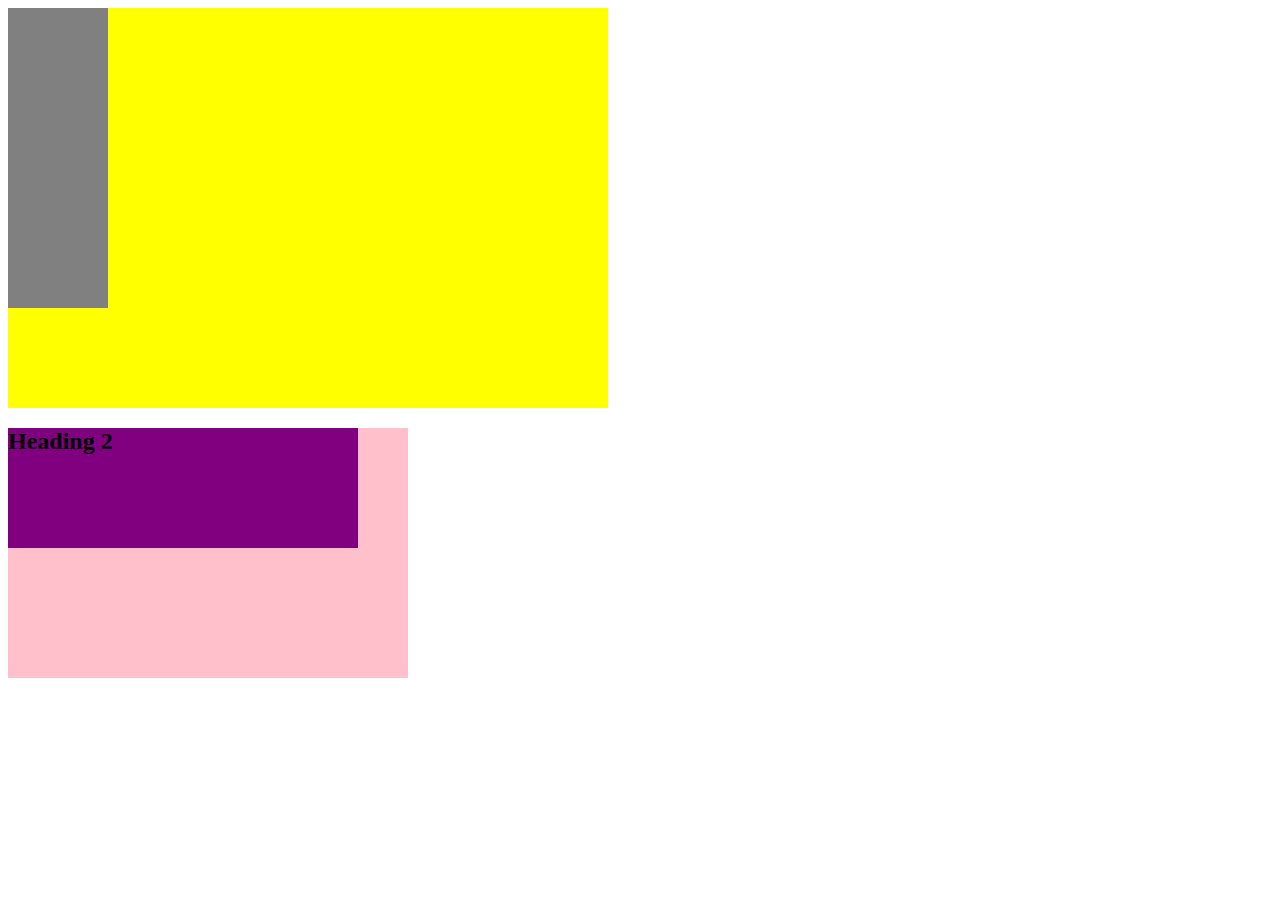
==== form.html @ 09d8c985 "Adding form.html" ====
<!DOCTYPE html>
<html lang="en">
<head>
    <meta charset="UTF-8">
    <meta name="viewport" content="width=device-width, initial-scale=1.0">
    <title>Div Tags</title>

    <style>
        .box1 {
            background-color: yellow;
            width: 600px;
            height: 400px;
        }

        .box2 {
            background-color:pink;
            width: 400px;
            height: 250px;
        }

        .box3 {
            background-color: gray;
            width: 100px;
            height: 300px;
        }

        .box4 {
            background-color:purple;
            width: 350px;
            height: 120px;
        }
    </style>
</head>

<body>
    
    <div class="box1">
        <div class="box3"></div>
    </div>

    <div class="box2">
        <div class="box4">
            <h2>Heading 2</h2>
        </div>
    </div>

</body>
</html>
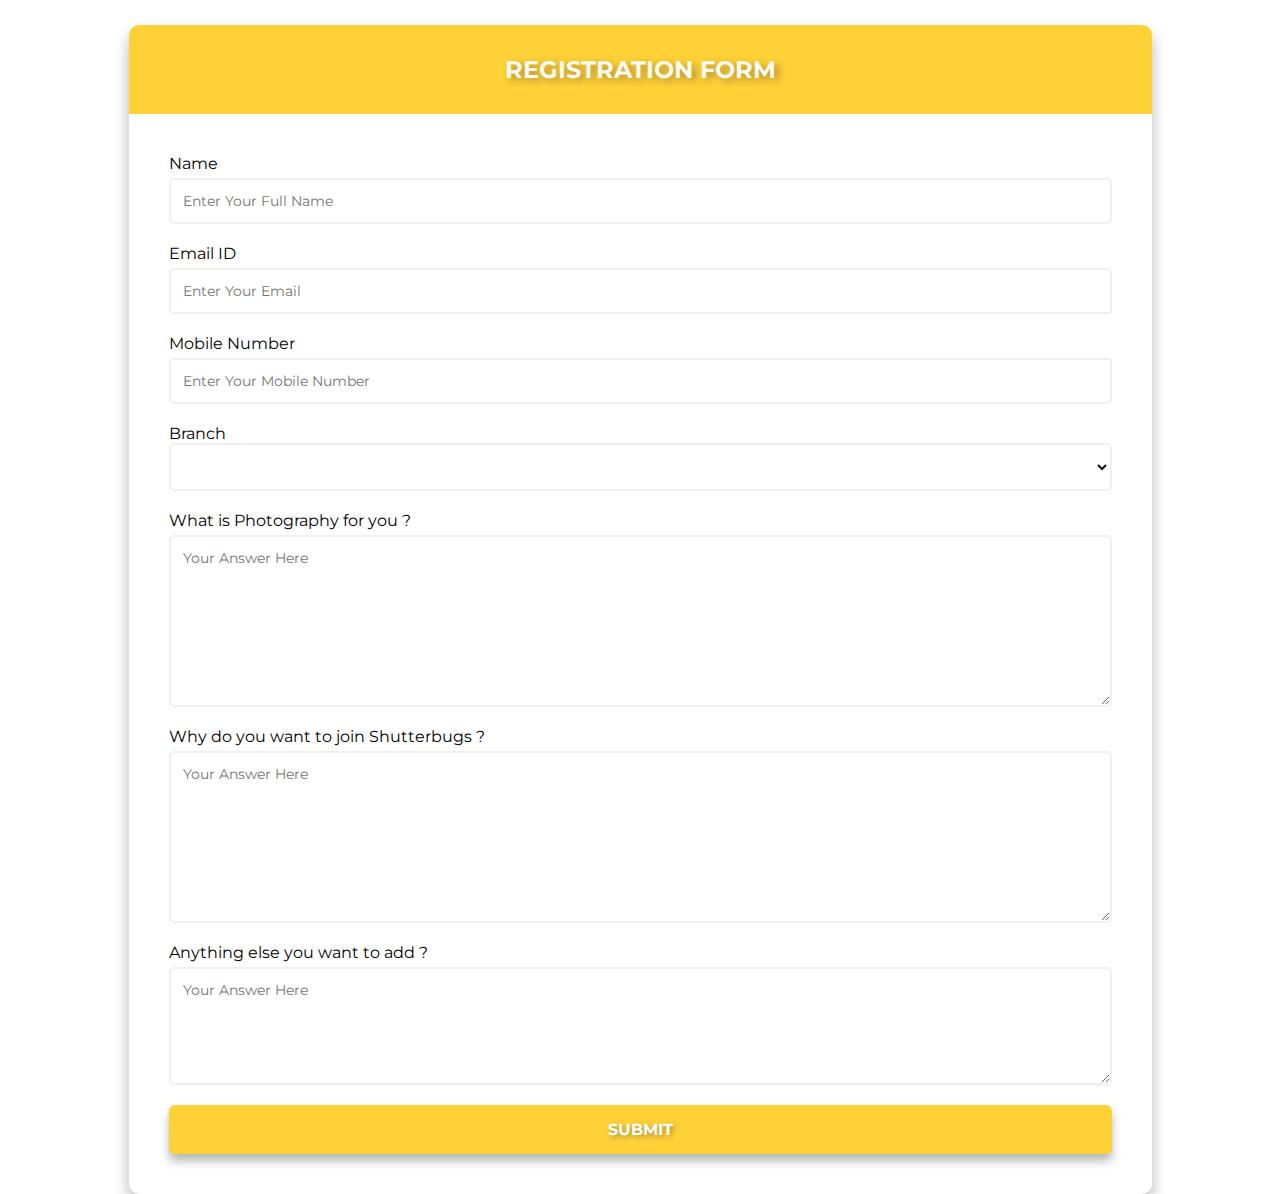
==== commit 62c1038e: "modified index.html added submit.html" ====
--- a/form.html
+++ b/form.html
@@ -3,46 +3,82 @@
 <head>
     <meta charset="UTF-8">
     <meta name="viewport" content="width=device-width, initial-scale=1.0">
-    <title>Div Tags</title>
+    <title>Registration Form</title>
+    <link rel="stylesheet" href="https://cdnjs.cloudflare.com/ajax/libs/font-awesome/5.15.2/css/all.min.css" integrity="sha512-HK5fgLBL+xu6dm/Ii3z4xhlSUyZgTT9tuc/hSrtw6uzJOvgRr2a9jyxxT1ely+B+xFAmJKVSTbpM/CuL7qxO8w==" crossorigin="anonymous" />
+    <link rel="stylesheet" href="style.css">
+    <link href="https://fonts.googleapis.com/css?family=Montserrat:400,700,900" rel="stylesheet" type="text/css" />
+ 
 
-    <style>
-        .box1 {
-            background-color: yellow;
-            width: 600px;
-            height: 400px;
-        }
+</head>
+<body>
+  <div class="container">
+      <div class="header">
+        <h2>REGISTRATION FORM</h2>
+      </div>
 
-        .box2 {
-            background-color:pink;
-            width: 400px;
-            height: 250px;
-        }
+      <form class="form" id="form" action="submit.html">
+        <!--Full Name-->
+        <div class="form-control">
+          <label>Name</label>
+          <input type="text"  id="fname" placeholder="Enter Your Full Name" autocomplete="off" required>
+          
+        </div>
 
-        .box3 {
-            background-color: gray;
-            width: 100px;
-            height: 300px;
-        }
+        <!--Email ID-->
+        <div class="form-control">
+          <label>Email ID</label>
+          <input type="email"  id="email" placeholder="Enter Your Email" autocomplete="off" required>
+          
+        </div>
+         
+        <!--Mobile Number-->
+        <div class="form-control">
+          <label>Mobile Number</label>
+          <input type="number"  id="phone" placeholder="Enter Your Mobile Number" autocomplete="off" required>
+          
+        </div>
 
-        .box4 {
-            background-color:purple;
-            width: 350px;
-            height: 120px;
-        }
-    </style>
-</head>
+         <!--Branch-->
+         <div class="form-control">
+          Branch <select  id="branch" required>
+            <option > </option>
+            <option >Computer</option>
+            <option >IT</option>
+            <option >Mechanical</option>
+            <option >ENTC</option>
+            <option >Chemical</option>
+            <option >Civil</option>
+          </select>
+          
+        </div>
 
-<body>
-    
-    <div class="box1">
-        <div class="box3"></div>
-    </div>
+        <!--What is Photography for you-->
+        <div class="form-control">
+          <label>What is Photography for you ?</label>
+          <textarea name="ques1" id="ques1" cols="100" rows="8" placeholder="Your Answer Here" autocomplete="off" required></textarea> 
+          <!--<input type="text" name=" " id="ques1" placeholder="Your Answer Here" autocomplete="off">-->
+          
+        </div>
+        
+        <!--Why do you want to join Shutterbugs-->  
+        <div class="form-control">
+          <label>Why do you want to join Shutterbugs ?</label>
+          <textarea name="ques2" id="ques2" cols="100" rows="8" placeholder="Your Answer Here" autocomplete="off"required></textarea>
+        </div>
 
-    <div class="box2">
-        <div class="box4">
-            <h2>Heading 2</h2>
-        </div>
-    </div>
+        <!--Why do you want to join Shutterbugs-->  
+        <div class="form-control">
+          <label>Anything else you want to add ?</label>
+          <textarea name="" id="ques3 " cols="100" rows="5" placeholder="Your Answer Here" autocomplete="off"></textarea> 
+        </div>  
+         <input type="submit" value="Submit" class="btn">       
+      </form>
+  </div>
+
+
+
 
 </body>
-</html>+</html>
+
+
--- a/style.css
+++ b/style.css
@@ -0,0 +1,139 @@
+
+
+*{
+    margin: 0;
+    padding: 0;
+    box-sizing: border-box;
+    font-family: "Montserrat";
+}
+
+body{
+    background-image: url(https://cdn.pixabay.com/photo/2016/01/09/18/27/camera-1130731_1280.jpg);
+    background-size: 100%;
+    background-repeat: no-repeat;
+    font-family: "Montserrat";
+    display: flex;
+    align-items: center;
+    justify-content: center;
+    min-height: 100vh;
+    width: 100vw;
+}
+
+.container{
+    margin-top: 25px;
+    background-color: white;
+    border-radius: 10px;
+    -webkit-border-radius: 10px;
+    -webkit-box-shadow: 0px 9px 15px 0px rgba(50, 50, 50, 0.35);
+    -moz-box-shadow:    0px 9px 15px 0px rgba(50, 50, 50, 0.35);
+    box-shadow:         0px 9px 15px 0px rgba(50, 50, 50, 0.35);
+    overflow:hidden;
+    width: calc(100vw-65vw);
+    max-width: 100;
+
+}
+
+.header{
+    background: #fed136;
+    padding: 30px 0;
+}
+
+.header h2{
+    color:floralwhite;
+    font-size: 24px;
+    text-transform: uppercase;
+    text-align: center;
+    text-shadow: 4px 3px 7px rgba(73,54,56,0.44);
+}
+
+.form{
+    padding: 40px;
+}
+
+.form-control{
+    margin-bottom: 20px;
+    position: relative;
+
+}
+
+.form-control label{
+    display: inline-block;
+    margin-bottom: 5px;
+}
+
+.form-control input{
+    width:100%;
+    border: 2px solid #f0f0f0;
+    border-radius: 5px;
+    display:inline-block;
+    font-family:"Montserrat";
+    font-size: 14px;
+    padding: 12px;
+}
+
+.form-control textarea{
+    border: 2px solid #f0f0f0;
+    border-radius: 5px;
+    display:block;
+    font-family: "Montserrat";
+    font-size: 14px;
+    padding: 12px;
+    width: 100%;
+}
+
+
+.form-control select{
+    width: 100%;
+    border: 2px solid #f0f0f0;
+    border-radius: 5px;
+    display: inline-block;
+    font-size: 14px;
+    padding: 12px;
+    background-color: white;
+   
+}
+
+.form-control input:focus {
+    outline: 0;
+    border-color: #777;
+}
+
+.form-control select:focus {
+    outline: 0;
+    border-color: #777;
+}
+
+.form-control textarea:focus{
+    outline: 0;
+    border-color: #777;  
+}
+.form .btn{
+    background: #fed136;
+    border-radius: 6px;
+    border: none;
+    outline: none;
+    color:white;
+    display: block;
+    font-family: "Montserrat";
+    font-size: 16px;
+    padding: 15px;
+    margin-top: 20px;
+    width: 100%;
+    font-weight: bold;
+    text-transform: uppercase;
+    transition: all ease in;
+    text-shadow: 2px 2px 5px rgba(73,54,56,0.44);
+    box-shadow:  0px 7px 10px 0px rgba(50, 50, 50, 0.35);
+}
+
+.form .btn:hover{
+
+  background: #343a40;
+}
+
+@media(max-width:998px){
+    .container{
+        width: calc(100vw-35vw);
+        max-width: 100%;
+    }
+}
